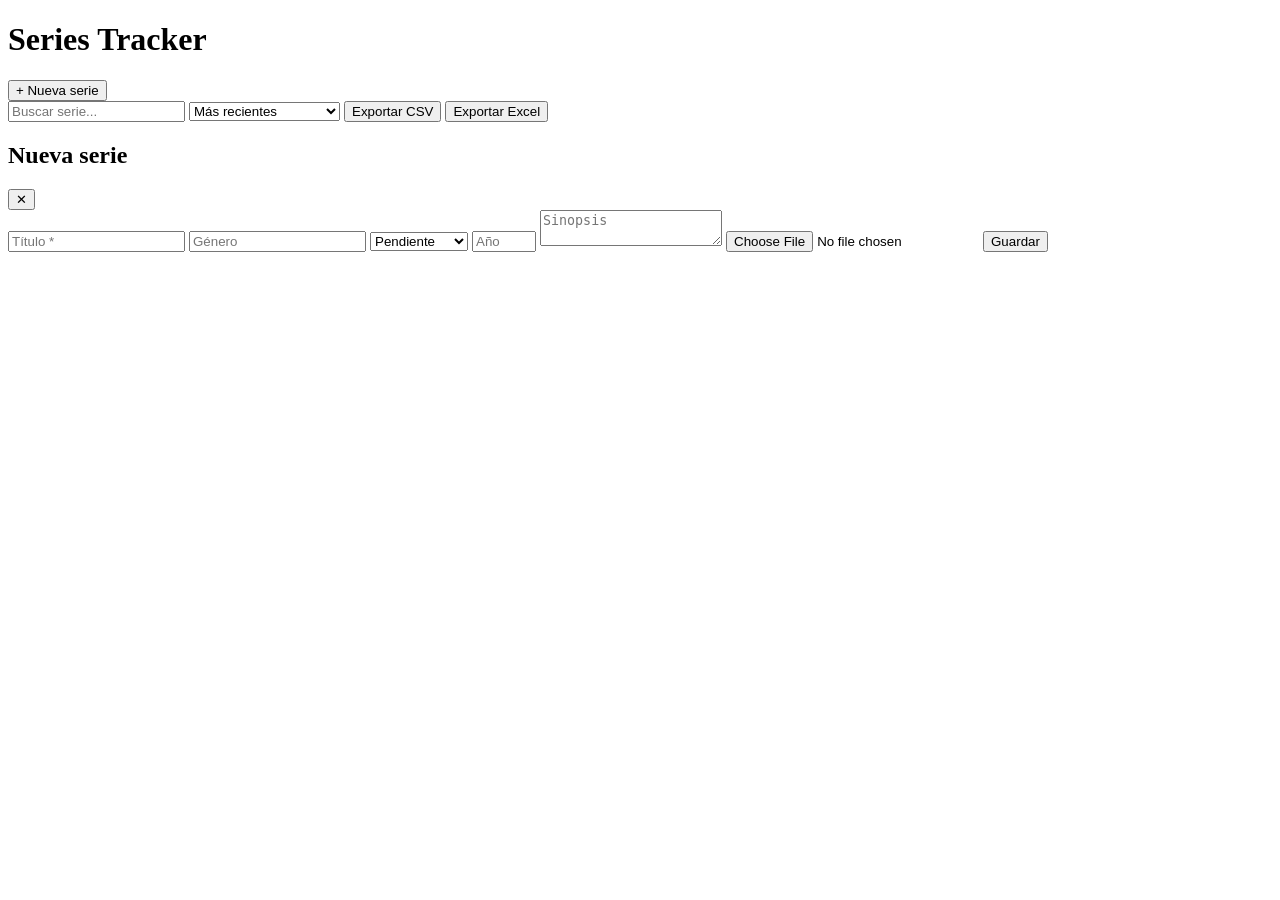
==== series.client/index.html @ 13814f15 "feat: agregar vistas HTML principales del cliente Se añaden index.html como vista principal del catá" ====
<!DOCTYPE html>
<html lang="es">
<head>
    <meta charset="UTF-8">
    <meta name="viewport" content="width=device-width, initial-scale=1.0">
    <title>Series Tracker</title>
    <link rel="stylesheet" href="css/styles.css">
</head>
<body>
    <header>
        <h1>Series Tracker</h1>
        <button id="btn-new">+ Nueva serie</button>
    </header>

    <main>
        <div class="toolbar">
            <input type="text" id="search-input" placeholder="Buscar serie...">
            <select id="sort-select">
                <option value="created_at-desc">Más recientes</option>
                <option value="title-asc">Título A-Z</option>
                <option value="title-desc">Título Z-A</option>
                <option value="year-desc">Año (nuevo primero)</option>
                <option value="year-asc">Año (antiguo primero)</option>
            </select>
            <button id="btn-csv">Exportar CSV</button>
            <button id="btn-xlsx">Exportar Excel</button>
        </div>

        <div id="series-grid"></div>
        <div id="pagination"></div>
    </main>

    <!-- Modal crear/editar -->
    <div id="modal" class="hidden">
        <div class="modal-box">
            <h2 id="modal-title">Nueva serie</h2>
            <button id="modal-close">✕</button>
            <form id="series-form">
                <input type="hidden" id="form-id">
                <input type="text" id="form-title" placeholder="Título *" required>
                <input type="text" id="form-genre" placeholder="Género">
                <select id="form-status">
                    <option value="pendiente">Pendiente</option>
                    <option value="viendo">Viendo</option>
                    <option value="completada">Completada</option>
                    <option value="abandonada">Abandonada</option>
                </select>
                <input type="number" id="form-year" placeholder="Año" min="1900" max="2100">
                <textarea id="form-synopsis" placeholder="Sinopsis"></textarea>
                <input type="file" id="form-image" accept="image/jpeg,image/png,image/webp">
                <button type="submit">Guardar</button>
            </form>
        </div>
    </div>

    <script type="module" src="js/app.js"></script>
</body>
</html>
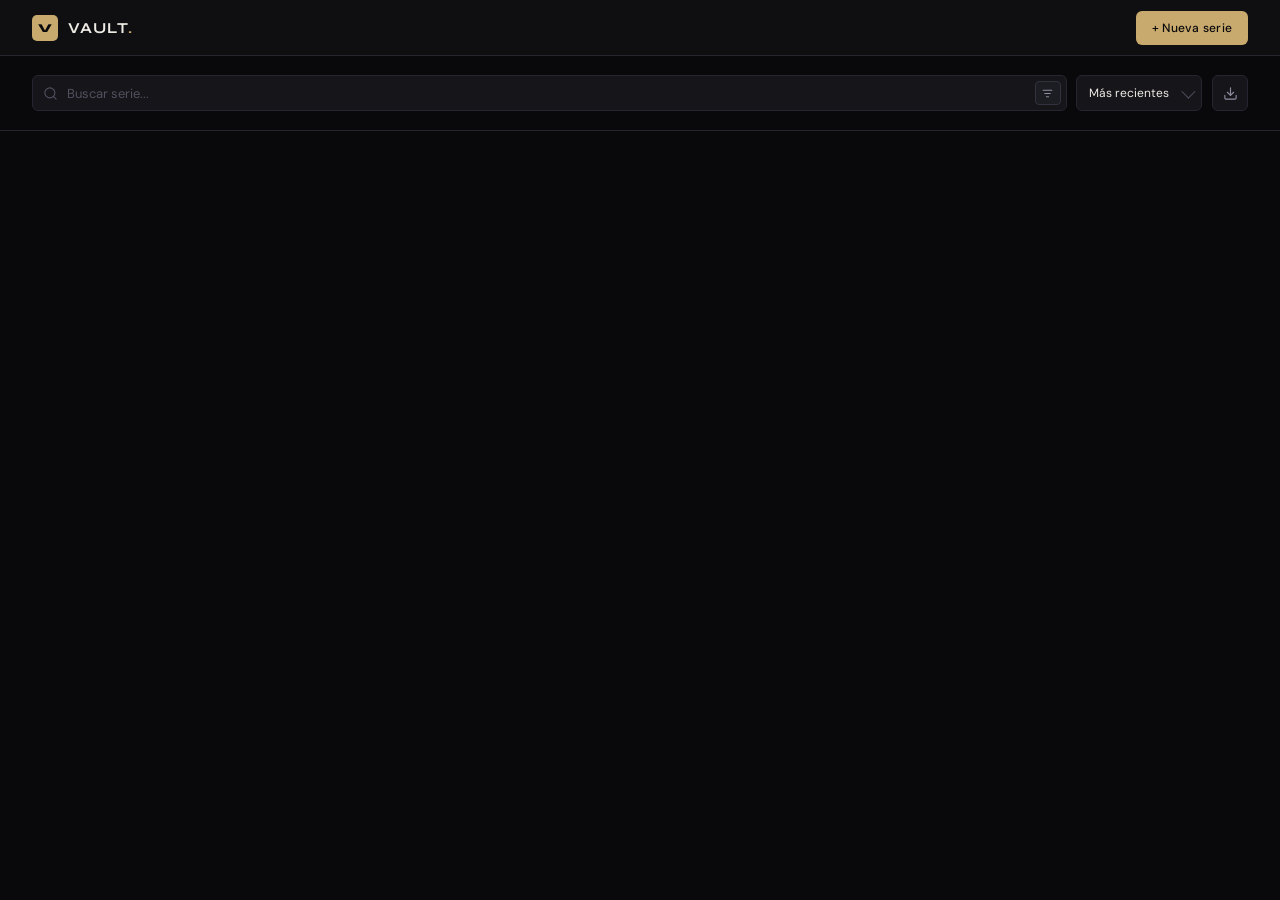
==== commit 970ed585: "Rediseño Nombre: "Vault." con logotipo compacto dorado Selects: flecha nativa eliminada, reemplazada" ====
--- a/series.client/index.html
+++ b/series.client/index.html
@@ -3,50 +3,108 @@
 <head>
     <meta charset="UTF-8">
     <meta name="viewport" content="width=device-width, initial-scale=1.0">
-    <title>Series Tracker</title>
+    <title>Vault — Series Tracker</title>
     <link rel="stylesheet" href="css/styles.css">
 </head>
 <body>
     <header>
-        <h1>Series Tracker</h1>
-        <button id="btn-new">+ Nueva serie</button>
+        <div class="logo">
+            <div class="logo-mark">V</div>
+            <span class="logo-text">Vault<em>.</em></span>
+        </div>
+        <div class="header-right">
+            <button class="btn-primary" id="btn-new">+ Nueva serie</button>
+        </div>
     </header>
 
     <main>
         <div class="toolbar">
-            <input type="text" id="search-input" placeholder="Buscar serie...">
-            <select id="sort-select">
-                <option value="created_at-desc">Más recientes</option>
-                <option value="title-asc">Título A-Z</option>
-                <option value="title-desc">Título Z-A</option>
-                <option value="year-desc">Año (nuevo primero)</option>
-                <option value="year-asc">Año (antiguo primero)</option>
-            </select>
-            <button id="btn-csv">Exportar CSV</button>
-            <button id="btn-xlsx">Exportar Excel</button>
+            <div class="search-wrap">
+                <svg class="icon-search" viewBox="0 0 24 24" fill="none" stroke="currentColor" stroke-width="1.8" stroke-linecap="round" stroke-linejoin="round">
+                    <circle cx="11" cy="11" r="8"/><path d="M21 21l-4.35-4.35"/>
+                </svg>
+                <input type="text" id="search-input" placeholder="Buscar serie...">
+                <button class="btn-filter" id="btn-filter" title="Filtros">
+                    <svg viewBox="0 0 24 24" fill="none" stroke="currentColor" stroke-width="2" stroke-linecap="round" stroke-linejoin="round">
+                        <line x1="4" y1="6" x2="20" y2="6"/>
+                        <line x1="7" y1="12" x2="17" y2="12"/>
+                        <line x1="10" y1="18" x2="14" y2="18"/>
+                    </svg>
+                </button>
+            </div>
+
+            <div class="select-wrap">
+                <select id="sort-select">
+                    <option value="created_at-desc">Más recientes</option>
+                    <option value="title-asc">Título A–Z</option>
+                    <option value="title-desc">Título Z–A</option>
+                    <option value="year-desc">Año (nuevo)</option>
+                    <option value="year-asc">Año (antiguo)</option>
+                </select>
+                <span class="chevron"><span class="chevron-icon"></span></span>
+            </div>
+
+            <div class="export-wrap">
+                <button class="btn-export" id="btn-export" title="Exportar">
+                    <svg viewBox="0 0 24 24" fill="none" stroke="currentColor" stroke-width="1.8" stroke-linecap="round" stroke-linejoin="round">
+                        <path d="M21 15v4a2 2 0 0 1-2 2H5a2 2 0 0 1-2-2v-4"/>
+                        <polyline points="7 10 12 15 17 10"/>
+                        <line x1="12" y1="15" x2="12" y2="3"/>
+                    </svg>
+                </button>
+                <div class="export-menu" id="export-menu">
+                    <button id="btn-csv">
+                        <svg viewBox="0 0 24 24" fill="none" stroke="currentColor" stroke-width="1.8" stroke-linecap="round" stroke-linejoin="round"><path d="M14 2H6a2 2 0 0 0-2 2v16a2 2 0 0 0 2 2h12a2 2 0 0 0 2-2V8z"/><polyline points="14 2 14 8 20 8"/></svg>
+                        Exportar CSV
+                    </button>
+                    <button id="btn-xlsx">
+                        <svg viewBox="0 0 24 24" fill="none" stroke="currentColor" stroke-width="1.8" stroke-linecap="round" stroke-linejoin="round"><rect x="3" y="3" width="18" height="18" rx="2"/><path d="M3 9h18M9 21V9"/></svg>
+                        Exportar Excel
+                    </button>
+                </div>
+            </div>
+        </div>
+
+        <!-- Panel de filtros por estado -->
+        <div class="filter-panel" id="filter-panel">
+            <span class="filter-label">Estado</span>
+            <button class="filter-chip active" data-status="">Todos</button>
+            <button class="filter-chip" data-status="viendo">Viendo</button>
+            <button class="filter-chip" data-status="pendiente">Pendiente</button>
+            <button class="filter-chip" data-status="completada">Completada</button>
+            <button class="filter-chip" data-status="abandonada">Abandonada</button>
         </div>
 
         <div id="series-grid"></div>
         <div id="pagination"></div>
     </main>
 
-    <!-- Modal crear/editar -->
+    <!-- Modal -->
     <div id="modal" class="hidden">
         <div class="modal-box">
-            <h2 id="modal-title">Nueva serie</h2>
-            <button id="modal-close">✕</button>
+            <div class="modal-header">
+                <h2 id="modal-title">Nueva serie</h2>
+                <button id="modal-close">✕</button>
+            </div>
             <form id="series-form">
                 <input type="hidden" id="form-id">
                 <input type="text" id="form-title" placeholder="Título *" required>
-                <input type="text" id="form-genre" placeholder="Género">
+                <div class="form-row">
+                    <input type="text" id="form-genre" placeholder="Género">
+                    <input type="number" id="form-year" placeholder="Año" min="1900" max="2100">
+                </div>
                 <select id="form-status">
                     <option value="pendiente">Pendiente</option>
                     <option value="viendo">Viendo</option>
                     <option value="completada">Completada</option>
                     <option value="abandonada">Abandonada</option>
                 </select>
-                <input type="number" id="form-year" placeholder="Año" min="1900" max="2100">
                 <textarea id="form-synopsis" placeholder="Sinopsis"></textarea>
+                <div class="form-divider"></div>
+                <label class="file-label" for="form-image">
+                    <svg viewBox="0 0 24 24" fill="none" stroke="currentColor" stroke-width="1.8" stroke-linecap="round" stroke-linejoin="round"><path d="M21 15v4a2 2 0 0 1-2 2H5a2 2 0 0 1-2-2v-4"/><polyline points="17 8 12 3 7 8"/><line x1="12" y1="3" x2="12" y2="15"/></svg>
+                    <span id="file-label-text">Subir imagen (JPG, PNG, WebP · máx 1 MB)</span>
+                </label>
                 <input type="file" id="form-image" accept="image/jpeg,image/png,image/webp">
                 <button type="submit">Guardar</button>
             </form>
--- a/series.client/css/styles.css
+++ b/series.client/css/styles.css
@@ -0,0 +1,552 @@
+@import url('https://fonts.googleapis.com/css2?family=Syne:wght@400;600;700;800&family=DM+Sans:ital,wght@0,300;0,400;0,500;1,400&display=swap');
+
+*, *::before, *::after { box-sizing: border-box; margin: 0; padding: 0; }
+
+:root {
+    --bg: #09090b;
+    --surface: #0f0f12;
+    --surface2: #15151a;
+    --surface3: #1c1c23;
+    --border: #262630;
+    --border2: #32323e;
+    --accent: #c8a96e;
+    --accent2: #e2c48a;
+    --text: #eeebe4;
+    --text2: #908ea0;
+    --text3: #52505f;
+    --radius: 6px;
+    --radius-lg: 10px;
+}
+
+body {
+    background: var(--bg);
+    color: var(--text);
+    font-family: 'DM Sans', sans-serif;
+    min-height: 100vh;
+    font-size: 14px;
+}
+
+/* ── HEADER ── */
+header {
+    display: flex;
+    align-items: center;
+    justify-content: space-between;
+    padding: 0 2rem;
+    height: 56px;
+    background: var(--surface);
+    border-bottom: 1px solid var(--border);
+    position: sticky;
+    top: 0;
+    z-index: 100;
+}
+
+.logo { display: flex; align-items: center; gap: 10px; }
+
+.logo-mark {
+    width: 26px; height: 26px;
+    border-radius: 5px;
+    background: var(--accent);
+    display: flex; align-items: center; justify-content: center;
+    font-family: 'Syne', sans-serif;
+    font-weight: 800; font-size: 12px; color: #09090b;
+    letter-spacing: -.5px;
+}
+
+.logo-text {
+    font-family: 'Syne', sans-serif;
+    font-weight: 700; font-size: .95rem;
+    letter-spacing: .06em; color: var(--text);
+    text-transform: uppercase;
+}
+
+.logo-text em { color: var(--accent); font-style: normal; }
+
+/* ── BOTONES GENERALES ── */
+button { cursor: pointer; border: none; font-family: 'DM Sans', sans-serif; transition: all .15s; }
+button:active { transform: scale(.97); }
+
+.btn-primary {
+    background: var(--accent); color: #09090b;
+    border-radius: var(--radius);
+    padding: 0 16px; height: 34px;
+    font-size: 12px; font-weight: 500;
+    letter-spacing: .02em;
+}
+.btn-primary:hover { background: var(--accent2); }
+
+.btn-ghost {
+    background: transparent; color: var(--text2);
+    border: 1px solid var(--border2);
+    border-radius: var(--radius);
+    padding: 0 12px; height: 34px;
+    font-size: 12px; font-weight: 400;
+}
+.btn-ghost:hover { border-color: var(--accent); color: var(--accent); background: transparent; }
+
+button.danger {
+    background: transparent; color: #e05c5c;
+    border: 1px solid transparent;
+    border-radius: var(--radius);
+    padding: 0 10px; height: 28px; font-size: 11px;
+}
+button.danger:hover { border-color: #e05c5c33; background: #e05c5c11; }
+
+/* ── TOOLBAR ── */
+.toolbar {
+    display: flex;
+    align-items: center;
+    gap: .6rem;
+    padding: 1.2rem 2rem;
+}
+
+/* Search + filter integrado */
+.search-wrap {
+    flex: 1;
+    min-width: 200px;
+    position: relative;
+    display: flex;
+    align-items: center;
+}
+
+.search-wrap .icon-search {
+    position: absolute;
+    left: 11px;
+    width: 15px; height: 15px;
+    color: var(--text3);
+    pointer-events: none;
+}
+
+.search-wrap input[type="text"] {
+    width: 100%;
+    padding: 0 38px 0 34px;
+    height: 36px;
+    background: var(--surface2);
+    border: 1px solid var(--border);
+    border-radius: var(--radius);
+    color: var(--text);
+    font-family: 'DM Sans', sans-serif;
+    font-size: 13px;
+    transition: border-color .15s;
+}
+.search-wrap input[type="text"]:focus { outline: none; border-color: var(--accent); }
+.search-wrap input[type="text"]::placeholder { color: var(--text3); }
+
+.btn-filter {
+    position: absolute;
+    right: 6px;
+    background: var(--surface3);
+    border: 1px solid var(--border2) !important;
+    border-radius: 4px;
+    width: 26px; height: 24px;
+    display: flex; align-items: center; justify-content: center;
+    padding: 0;
+    color: var(--text2);
+    transition: all .15s;
+}
+.btn-filter:hover { color: var(--accent); border-color: var(--accent) !important; background: transparent; }
+.btn-filter svg { width: 13px; height: 13px; }
+
+/* Custom select — sin flecha nativa */
+.select-wrap {
+    position: relative;
+    display: flex;
+    align-items: center;
+}
+
+.select-wrap select {
+    appearance: none;
+    -webkit-appearance: none;
+    padding: 0 32px 0 12px;
+    height: 36px;
+    background: var(--surface2);
+    border: 1px solid var(--border);
+    border-radius: var(--radius);
+    color: var(--text);
+    font-family: 'DM Sans', sans-serif;
+    font-size: 12px;
+    cursor: pointer;
+    transition: border-color .15s;
+}
+.select-wrap select:focus { outline: none; border-color: var(--accent); }
+
+.select-wrap .chevron {
+    position: absolute;
+    right: 10px;
+    pointer-events: none;
+    display: flex; align-items: center;
+}
+
+/* Ícono chevron custom (no flecha nativa del OS) */
+.chevron-icon {
+    width: 10px; height: 10px;
+    border-right: 1.5px solid var(--text3);
+    border-bottom: 1.5px solid var(--text3);
+    transform: rotate(45deg) translateY(-2px);
+    display: inline-block;
+}
+
+/* ── EXPORT DROPDOWN ── */
+.export-wrap { position: relative; }
+
+.btn-export {
+    width: 36px; height: 36px;
+    background: var(--surface2);
+    border: 1px solid var(--border) !important;
+    border-radius: var(--radius);
+    display: flex; align-items: center; justify-content: center;
+    padding: 0;
+    color: var(--text2);
+    transition: all .15s;
+}
+.btn-export:hover { border-color: var(--accent) !important; color: var(--accent); }
+.btn-export svg { width: 15px; height: 15px; }
+
+.export-menu {
+    display: none;
+    position: absolute;
+    right: 0; top: calc(100% + 6px);
+    background: var(--surface2);
+    border: 1px solid var(--border2);
+    border-radius: var(--radius-lg);
+    overflow: hidden;
+    width: 140px;
+    z-index: 50;
+    box-shadow: 0 8px 24px #00000055;
+}
+.export-menu.open { display: block; }
+
+.export-menu button {
+    width: 100%;
+    display: flex; align-items: center; gap: 8px;
+    padding: 9px 14px;
+    background: transparent;
+    color: var(--text2);
+    font-size: 12px; font-weight: 400;
+    border-radius: 0;
+    text-align: left;
+}
+.export-menu button:hover { background: var(--surface3); color: var(--text); }
+.export-menu button svg { width: 13px; height: 13px; flex-shrink: 0; }
+
+/* Filter panel */
+.filter-panel {
+    display: none;
+    padding: 0 2rem .8rem;
+    gap: .5rem;
+    flex-wrap: wrap;
+    align-items: center;
+}
+.filter-panel.open { display: flex; }
+.filter-label { font-size: 11px; color: var(--text3); letter-spacing: .04em; text-transform: uppercase; margin-right: 4px; }
+
+.filter-chip {
+    padding: 4px 12px;
+    border-radius: 20px;
+    border: 1px solid var(--border2);
+    background: transparent;
+    color: var(--text2);
+    font-size: 11px; font-weight: 400;
+    cursor: pointer;
+    transition: all .15s;
+}
+.filter-chip:hover { border-color: var(--accent); color: var(--accent); }
+.filter-chip.active { background: var(--accent); border-color: var(--accent); color: #09090b; font-weight: 500; }
+
+/* ── GRID ── */
+#series-grid {
+    display: grid;
+    grid-template-columns: repeat(auto-fill, minmax(170px, 1fr));
+    gap: 1px;
+    padding: 0 2rem 2rem;
+    border-top: 1px solid var(--border);
+}
+
+.card {
+    background: var(--surface);
+    overflow: hidden;
+    position: relative;
+    transition: background .2s;
+    border-right: 1px solid var(--border);
+    border-bottom: 1px solid var(--border);
+}
+.card:hover { background: var(--surface2); }
+
+.card-thumb {
+    position: relative;
+    overflow: hidden;
+}
+
+.card img {
+    width: 100%;
+    aspect-ratio: 2/3;
+    object-fit: cover;
+    display: block;
+    transition: transform .35s ease;
+    filter: brightness(.92);
+}
+.card:hover img { transform: scale(1.04); filter: brightness(1); }
+
+.card-overlay {
+    position: absolute;
+    inset: 0;
+    background: linear-gradient(to top, #09090bcc 30%, transparent 70%);
+    opacity: 0;
+    transition: opacity .25s;
+    display: flex;
+    align-items: flex-end;
+    padding: .75rem;
+}
+.card:hover .card-overlay { opacity: 1; }
+
+.card-overlay-actions { display: flex; gap: 6px; width: 100%; }
+.card-overlay-actions button {
+    flex: 1; height: 30px;
+    font-size: 11px; font-weight: 500;
+    border-radius: 4px;
+    border: 1px solid rgba(255,255,255,.15) !important;
+    background: rgba(255,255,255,.08);
+    color: #fff;
+}
+.card-overlay-actions button:hover { background: rgba(255,255,255,.18); }
+.card-overlay-actions button.danger { color: #ff6b6b; border-color: rgba(255,107,107,.3) !important; }
+.card-overlay-actions button.danger:hover { background: rgba(255,107,107,.15); }
+
+.card-info { padding: .65rem .75rem .75rem; }
+
+.badge {
+    display: inline-block;
+    font-size: 9px; font-weight: 600;
+    text-transform: uppercase; letter-spacing: .06em;
+    padding: 2px 6px;
+    border-radius: 3px;
+    margin-bottom: 5px;
+}
+.badge-pendiente  { background: #2a2a32; color: var(--text3); }
+.badge-viendo     { background: #1a2d42; color: #5baee0; }
+.badge-completada { background: #142a1a; color: #5cc97a; }
+.badge-abandonada { background: #2e1a1a; color: #e05c5c; }
+
+.card-info h3 {
+    font-size: .82rem;
+    font-weight: 500;
+    white-space: nowrap; overflow: hidden; text-overflow: ellipsis;
+    margin-bottom: 2px;
+}
+.card-info h3 a { color: var(--text); text-decoration: none; }
+.card-info h3 a:hover { color: var(--accent); }
+
+.card-info p { font-size: .72rem; color: var(--text3); }
+
+/* ── PAGINACIÓN ── */
+#pagination {
+    display: flex;
+    justify-content: center;
+    align-items: center;
+    gap: 3px;
+    padding: 1rem 2rem 2.5rem;
+}
+
+#pagination button {
+    width: 32px; height: 32px;
+    background: transparent;
+    color: var(--text2);
+    border: 1px solid transparent;
+    border-radius: var(--radius);
+    font-size: 12px;
+}
+#pagination button:hover:not(.active) { border-color: var(--border2); color: var(--text); }
+#pagination button.active {
+    background: var(--accent); border-color: var(--accent);
+    color: #09090b; font-weight: 600;
+}
+
+/* ── MODAL ── */
+.hidden { display: none !important; }
+
+#modal {
+    position: fixed; inset: 0;
+    background: #00000088;
+    display: flex; align-items: center; justify-content: center;
+    z-index: 200; padding: 1rem;
+    backdrop-filter: blur(4px);
+}
+
+.modal-box {
+    background: var(--surface2);
+    border: 1px solid var(--border2);
+    border-radius: 14px;
+    padding: 1.75rem;
+    width: 100%; max-width: 460px;
+    position: relative;
+    max-height: 90vh; overflow-y: auto;
+}
+
+.modal-header {
+    display: flex; align-items: center; justify-content: space-between;
+    margin-bottom: 1.4rem;
+}
+
+.modal-header h2 {
+    font-family: 'Syne', sans-serif;
+    font-size: 1rem; font-weight: 700;
+    letter-spacing: .02em;
+}
+
+#modal-close {
+    width: 28px; height: 28px;
+    background: var(--surface3);
+    border: 1px solid var(--border2);
+    border-radius: 50%;
+    color: var(--text2);
+    font-size: 13px;
+    display: flex; align-items: center; justify-content: center;
+    padding: 0;
+}
+#modal-close:hover { color: var(--text); border-color: var(--border2); }
+
+#series-form { display: flex; flex-direction: column; gap: .65rem; }
+
+.form-row { display: flex; gap: .65rem; }
+.form-row > * { flex: 1; }
+
+#series-form input,
+#series-form select,
+#series-form textarea {
+    padding: 0 .9rem;
+    height: 38px;
+    background: var(--surface);
+    border: 1px solid var(--border2);
+    border-radius: var(--radius);
+    color: var(--text);
+    font-family: 'DM Sans', sans-serif;
+    font-size: 13px;
+    width: 100%;
+    appearance: none; -webkit-appearance: none;
+    transition: border-color .15s;
+}
+#series-form input:focus,
+#series-form select:focus,
+#series-form textarea:focus { outline: none; border-color: var(--accent); }
+#series-form input::placeholder,
+#series-form textarea::placeholder { color: var(--text3); }
+
+#series-form select { background-image: url("data:image/svg+xml,%3Csvg xmlns='http://www.w3.org/2000/svg' width='10' height='6' fill='none'%3E%3Cpath d='M1 1l4 4 4-4' stroke='%2352505f' stroke-width='1.5' stroke-linecap='round' stroke-linejoin='round'/%3E%3C/svg%3E"); background-repeat: no-repeat; background-position: right 12px center; padding-right: 32px; }
+
+#series-form textarea {
+    height: auto; min-height: 80px;
+    padding-top: .65rem; padding-bottom: .65rem;
+    resize: vertical;
+}
+
+.file-label {
+    display: flex; align-items: center; gap: 8px;
+    border: 1px dashed var(--border2);
+    border-radius: var(--radius);
+    padding: .65rem .9rem;
+    cursor: pointer;
+    color: var(--text3); font-size: 12px;
+    transition: all .15s;
+}
+.file-label:hover { border-color: var(--accent); color: var(--accent); }
+.file-label svg { width: 14px; height: 14px; flex-shrink: 0; }
+#form-image { display: none; }
+
+.form-divider {
+    height: 1px; background: var(--border);
+    margin: .25rem 0;
+}
+
+#series-form button[type="submit"] {
+    background: var(--accent); color: #09090b;
+    height: 40px; border-radius: var(--radius);
+    font-size: 13px; font-weight: 500;
+    margin-top: .3rem;
+    letter-spacing: .02em;
+}
+#series-form button[type="submit"]:hover { background: var(--accent2); }
+
+/* ── DETAIL ── */
+.detail-container { max-width: 860px; margin: 2rem auto; padding: 0 2rem; }
+
+.back-link {
+    display: inline-flex; align-items: center; gap: 6px;
+    color: var(--text3); text-decoration: none; font-size: 12px;
+    margin-bottom: 1.75rem; letter-spacing: .02em;
+    transition: color .15s;
+}
+.back-link:hover { color: var(--accent); }
+
+.detail-hero { display: flex; gap: 2.5rem; margin-bottom: 2.5rem; }
+
+.detail-hero img {
+    width: 200px;
+    aspect-ratio: 2/3; object-fit: cover;
+    border-radius: var(--radius-lg);
+    flex-shrink: 0;
+    border: 1px solid var(--border);
+}
+
+.detail-info h2 {
+    font-family: 'Syne', sans-serif;
+    font-size: 1.9rem; font-weight: 800;
+    line-height: 1.1; margin: .5rem 0 .4rem;
+    letter-spacing: -.01em;
+}
+
+.detail-info .meta { font-size: 12px; color: var(--text3); margin-bottom: 1rem; }
+
+.detail-info .synopsis {
+    color: var(--text2); font-size: 13px;
+    line-height: 1.7; margin-top: .75rem;
+    max-width: 480px;
+}
+
+.detail-actions { display: flex; gap: .6rem; margin-top: 1.5rem; flex-wrap: wrap; }
+
+/* ratings */
+.ratings-section { margin-top: 2.5rem; border-top: 1px solid var(--border); padding-top: 2rem; }
+
+.ratings-section h3 {
+    font-family: 'Syne', sans-serif;
+    font-size: .9rem; font-weight: 700;
+    letter-spacing: .05em; text-transform: uppercase;
+    color: var(--text2); margin-bottom: 1.2rem;
+}
+
+.rating-form {
+    display: flex; gap: .65rem; align-items: flex-start; flex-wrap: wrap;
+    margin-bottom: 1.75rem;
+}
+
+.rating-form input,
+.rating-form textarea {
+    padding: 0 .85rem; height: 38px;
+    background: var(--surface2);
+    border: 1px solid var(--border2);
+    border-radius: var(--radius);
+    color: var(--text); font-family: 'DM Sans', sans-serif; font-size: 13px;
+    transition: border-color .15s;
+}
+.rating-form input:focus, .rating-form textarea:focus { outline: none; border-color: var(--accent); }
+.rating-form input[type="number"] { width: 90px; }
+.rating-form textarea { flex: 1; min-width: 200px; resize: none; height: 38px; padding-top: 9px; }
+
+.rating-card {
+    background: var(--surface2);
+    border: 1px solid var(--border);
+    border-radius: var(--radius-lg);
+    padding: 1rem 1.1rem;
+    margin-bottom: .5rem;
+}
+.rating-card .score { font-size: 1rem; font-weight: 600; color: var(--accent); }
+.rating-card .review { color: var(--text2); font-size: 12px; margin-top: .3rem; line-height: 1.6; }
+.rating-card .date { font-size: 11px; color: var(--text3); margin-top: .4rem; }
+
+@media (max-width: 600px) {
+    #series-grid { grid-template-columns: repeat(auto-fill, minmax(140px, 1fr)); padding: 0 1rem 1rem; }
+    .toolbar { padding: 1rem; }
+    header { padding: 0 1rem; }
+    .detail-hero { flex-direction: column; }
+    .detail-hero img { width: 100%; max-width: 200px; }
+    .form-row { flex-direction: column; }
+}
